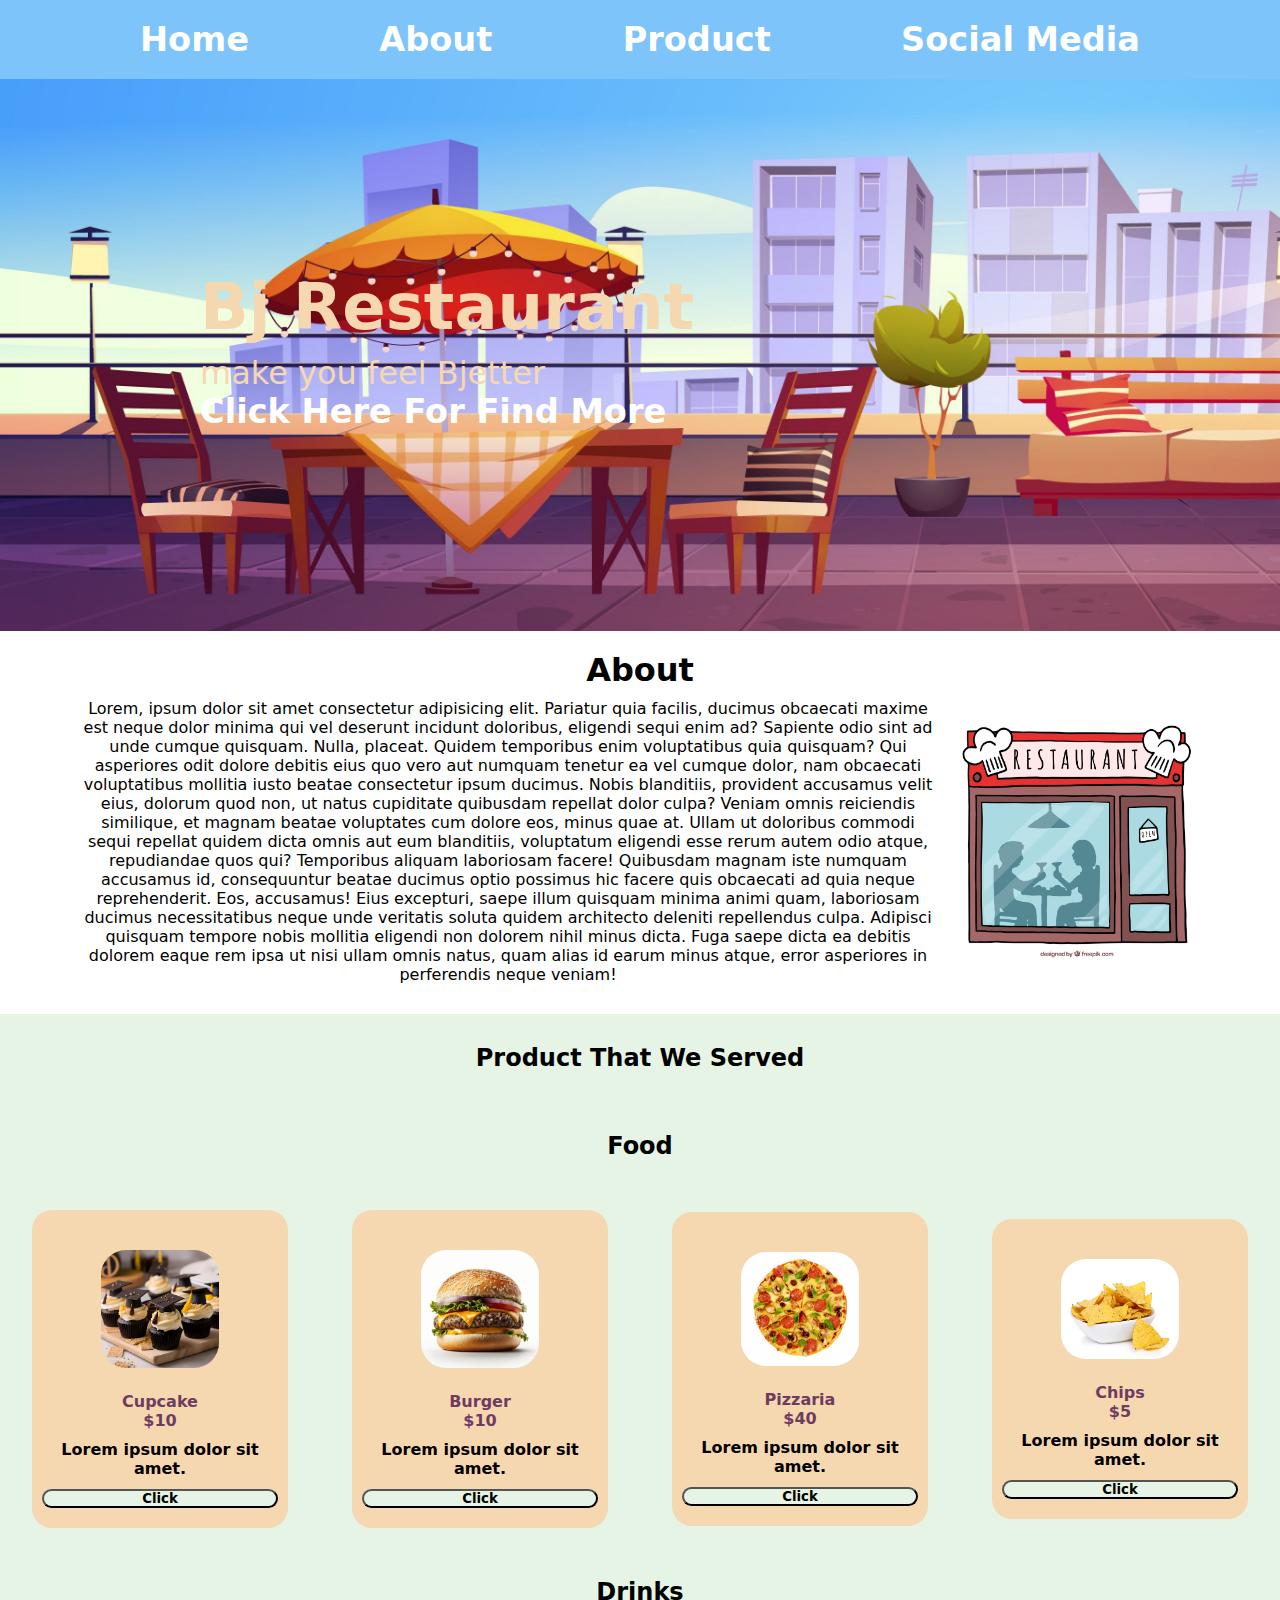
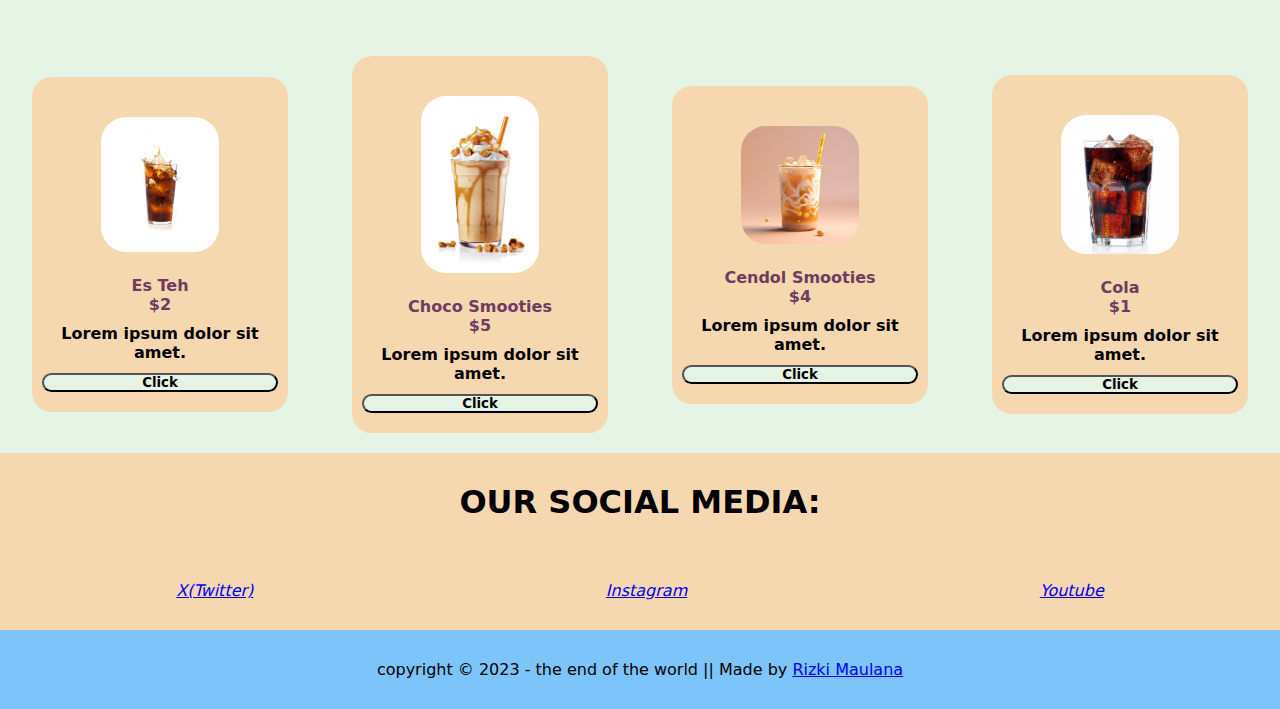
==== product-landing.html @ 8fbfec08 "first commit" ====
<!DOCTYPE html>
<html lang="en">
  <head>
    <meta charset="UTF-8" />
    <meta
      name="viewport"
      content="width=device-width, initial-scale=1.0"
    />
    <link
      rel="preconnect"
      href="https://fonts.googleapis.com"
    />
    <link
      rel="preconnect"
      href="https://fonts.gstatic.com"
      crossorigin
    />
    <link
      href="https://fonts.googleapis.com/css2?family=Noto+Sans+SC:wght@100&family=Roboto:wght@100&display=swap"
      rel="stylesheet"
    />
    <link
      rel="stylesheet"
      href="styles.css"
    />
    <link
      rel="stylesheet"
      href="https://cdnjs.cloudflare.com/ajax/libs/font-awesome/6.5.1/css/all.min.css"
      integrity="sha512-DTOQO9RWCH3ppGqcWaEA1BIZOC6xxalwEsw9c2QQeAIftl+Vegovlnee1c9QX4TctnWMn13TZye+giMm8e2LwA=="
      crossorigin="anonymous"
      referrerpolicy="no-referrer"
    />
    <title>Bj Restaurant</title>
  </head>
  <body>
    <!-- navbar -->

    <nav class="navbar">
      <ul>
        <li><a href="#home">Home</a></li>
        <li><a href="#about">About</a></li>
        <li><a href="#product">Product</a></li>
        <li><a href="#social">Social Media</a></li>
      </ul>
    </nav>

    <!-- hero section -->

    <section
      id="home"
      class="hero-section"
    >
      <div class="container-hero">
        <h1>Bj Restaurant</h1>
        <p>make you feel Bjetter</p>
        <a href="#about">Click Here For Find More</a>
      </div>
    </section>

    <!-- the end of hero section-->

    <!-- about -->

    <section
      id="about"
      class="about-section"
    >
      <div class="title-about">
        <h1>About</h1>
      </div>
      <div class="about-container">
        <div class="items item-1">
          <p>
            Lorem, ipsum dolor sit amet consectetur adipisicing elit. Pariatur quia facilis, ducimus obcaecati maxime est neque dolor minima qui vel deserunt incidunt doloribus, eligendi sequi enim ad? Sapiente odio sint ad unde cumque
            quisquam. Nulla, placeat. Quidem temporibus enim voluptatibus quia quisquam? Qui asperiores odit dolore debitis eius quo vero aut numquam tenetur ea vel cumque dolor, nam obcaecati voluptatibus mollitia iusto beatae consectetur
            ipsum ducimus. Nobis blanditiis, provident accusamus velit eius, dolorum quod non, ut natus cupiditate quibusdam repellat dolor culpa? Veniam omnis reiciendis similique, et magnam beatae voluptates cum dolore eos, minus quae at.
            Ullam ut doloribus commodi sequi repellat quidem dicta omnis aut eum blanditiis, voluptatum eligendi esse rerum autem odio atque, repudiandae quos qui? Temporibus aliquam laboriosam facere! Quibusdam magnam iste numquam
            accusamus id, consequuntur beatae ducimus optio possimus hic facere quis obcaecati ad quia neque reprehenderit. Eos, accusamus! Eius excepturi, saepe illum quisquam minima animi quam, laboriosam ducimus necessitatibus neque unde
            veritatis soluta quidem architecto deleniti repellendus culpa. Adipisci quisquam tempore nobis mollitia eligendi non dolorem nihil minus dicta. Fuga saepe dicta ea debitis dolorem eaque rem ipsa ut nisi ullam omnis natus, quam
            alias id earum minus atque, error asperiores in perferendis neque veniam!
          </p>
        </div>
        <div class="items item-2">
          <img
            src="img/63111-OCE51F-783.jpg"
            alt="gambar"
          />
        </div>
      </div>
    </section>

    <!-- the end of about section -->

    <!-- product -->

    <section
      class="product"
      id="product"
    >
      <div class="product-title">
        <h2>Product That We Served</h2>
      </div>

      <!-- Foods -->

      <div class="product-food">
        <h2>Food</h2>
      </div>
      <div class="container-cards">
        <div class="cards card-1">
          <img
            src="img/cupcake.jpg"
            alt="cupcake"
          />
          <h4>Cupcake</h4>
          <h4>$10</h4>
          <p>Lorem ipsum dolor sit amet.</p>
          <button>Click</button>
        </div>
        <div class="cards card-2">
          <img
            src="img/78178740_Fresh beef burger isolated -1.jpg"
            alt="burger"
          />
          <h4>Burger</h4>
          <h4>$10</h4>
          <p>Lorem ipsum dolor sit amet.</p>
          <button>Click</button>
        </div>
        <div class="cards card-3">
          <img
            src="img/delicious-italian-food.jpg"
            alt="pizza"
          />
          <h4>Pizzaria</h4>
          <h4>$40</h4>
          <p>Lorem ipsum dolor sit amet.</p>
          <button>Click</button>
        </div>
        <div class="cards card-4">
          <img
            src="img/potato-chips.jpg"
            alt="chips"
          />
          <h4>Chips</h4>
          <h4>$5</h4>
          <p>Lorem ipsum dolor sit amet.</p>
          <button>Click</button>
        </div>
      </div>

      <!-- Drinks -->

      <div class="product-drink">
        <h2>Drinks</h2>
      </div>
      <div class="container-cards">
        <div class="cards card-1">
          <img
            src="img/esteh.jpg"
            alt="Es Teh"
          />
          <h4>Es Teh</h4>
          <h4>$2</h4>
          <p>Lorem ipsum dolor sit amet.</p>
          <button>Click</button>
        </div>
        <div class="cards card-2">
          <img
            src="img/choco smooties.jpg"
            alt="Smooties"
          />
          <h4>Choco Smooties</h4>
          <h4>$5</h4>
          <p>Lorem ipsum dolor sit amet.</p>
          <button>Click</button>
        </div>
        <div class="cards card-3">
          <img
            src="img/cendol_smooties.jpg"
            alt="Cendol Smooties"
          />
          <h4>Cendol Smooties</h4>
          <h4>$4</h4>
          <p>Lorem ipsum dolor sit amet.</p>
          <button>Click</button>
        </div>
        <div class="cards card-4">
          <img
            src="img/cola.jpg"
            alt="Cola"
          />
          <h4>Cola</h4>
          <h4>$1</h4>
          <p>Lorem ipsum dolor sit amet.</p>
          <button>Click</button>
        </div>
      </div>
    </section>

    <!-- social media -->

    <section
      id="social"
      class="social"
    >
      <h1>OUR SOCIAL MEDIA:</h1>
      <div class="container-social">
        <div class="items-social">
          <a
            href="http://x.com"
            target="_blank"
            rel="noopener noreferrer"
          >
            <i class="fa-brands fa-x-twitter"> X(Twitter)</i>
          </a>
        </div>
        <div class="items-social">
          <a
            href="http://instagram.com"
            target="_blank"
            rel="noopener noreferrer"
          >
            <i class="fa-brands fa-instagram"> Instagram</i>
          </a>
        </div>
        <div class="items-social">
          <a
            href="http://youtube.com"
            target="_blank"
            rel="noopener noreferrer"
          >
            <i class="fa-brands fa-youtube"> Youtube</i>
          </a>
        </div>
      </div>
    </section>
    <footer>
      <p>
        copyright &#169; 2023 - the end of the world || Made by
        <a
          href="http://instagram.com/smpkmldk12"
          target="_blank"
          rel="noopener noreferrer"
          >Rizki Maulana</a
        >
      </p>
    </footer>
  </body>
</html>
---- styles.css ----
*,
html {
  padding: 0;
  margin: 0;
  box-sizing: border-box;
  font-family: system-ui, -apple-system, BlinkMacSystemFont, 'Segoe UI', Roboto, Oxygen, Ubuntu, Cantarell, 'Open Sans', 'Helvetica Neue', sans-serif;
  scroll-behavior: smooth;
}

:root {
  --light-blue: #e5f4e4;
  --wheat: #f5d7b0;
  --white: #fff;
  --purple: #6e3c61;
  --blue: #7cc4f9;
  --brown: #4c2d37;
}

/* navbar */

nav {
  position: fixed;
  padding: 20px 20px;
  width: 100%;
  background-color: var(--blue);
  z-index: 1;
}

ul {
  padding: 0 120px;
  display: flex;
  justify-content: space-between;
  list-style-type: none;
}

li a {
  position: relative;
  font-size: 2.1rem;
  font-weight: 600;
  text-decoration: none;
  color: var(--white);
}

/* underline */
li a::before {
  content: '';
  position: absolute;
  bottom: -2px;
  height: 4px;
  width: 0;
  background-color: var(--white);
  border-radius: 50px;
  transition: width 0.3s ease-in-out;
}

/* when the text hovered */
li a:hover:before {
  width: 100%;
}

/* end of nav */

/* hero section */

.container-hero {
  position: relative;
  background-color: var(--blue);
  background-image: url(img/hero-3.jpg);
  background-repeat: no-repeat;
  background-size: cover;
  top: 70px;
  color: var(--wheat);
  font-size: 2rem;
  padding: 200px 200px;
}

.container-hero p {
  padding-top: 10px;
  color: var(--wheat);
}

.container-hero a {
  position: relative;
  font-size: 2.1rem;
  font-weight: 600;
  text-decoration: none;
  color: var(--white);
}

.container-hero a::before {
  content: '';
  position: absolute;
  bottom: -2px;
  height: 4px;
  width: 0;
  background-color: var(--white);
  border-radius: 50px;
  transition: width 0.3s ease-in-out;
}

.container-hero a:hover:before {
  width: 100%;
}

/* the end of hero section */

/* about section */

.about-section {
  position: relative;
  width: 100%;
  height: auto;
  top: 80px;
  padding: 10px 30px;
  text-align: center;
}

.about-container {
  display: flex;
  align-items: center;
  justify-content: center;
  gap: 20px;
}

.title-about {
  margin-bottom: 10px;
}

.item-1 {
  /* border: 2px solid black; */
  width: 70%;
  height: 10%;
}

.item-2 {
  /* border: 2px solid black; */
  width: 20%;
  height: 10%;
}

.item-2 img {
  width: 100%;
  height: 100%;
}

/* the end of about section */

/* products */

.product {
  position: relative;
  top: 100px;
  width: 100%;
  height: auto;
}

.cards img {
  width: 204px;
  height: 204px;
  border-radius: 25px;
  margin: 20px;
}

.product-title {
  display: flex;
  align-items: center;
  justify-content: center;
  padding: 30px 0;
  background-color: var(--light-blue);
}

.product-food,
.product-drink {
  display: flex;
  align-items: center;
  justify-content: center;
  padding: 30px 0;
  background-color: var(--light-blue);
}

.container-cards {
  display: flex;
  align-items: center;
  justify-content: space-around;
  padding: 20px 0;
  background-color: var(--light-blue);
}

.cards {
  width: 20%;
  height: 10%;
  padding: 20px 10px;
  text-align: center;
  gap: 20px;
  border-radius: 20px;
  background-color: var(--wheat);
}

.cards img {
  width: 50%;
  height: 20%;
}

.cards p {
  margin: 10px 0;
  font-weight: 600;
}

.cards button {
  width: 100%;
  height: 100%;
  background-color: var(--light-blue);
  font-weight: bold;
  border-radius: 20px;
}

.cards button:hover {
  cursor: pointer;
  background-color: var(--blue);
}

.cards h4 {
  color: var(--purple);
  font: 600;
}

/* Social */

.social {
  position: relative;
  top: 100px;
  width: 100%;
  height: 40%;
  background-color: var(--wheat);
}

.social h1,
.container-social {
  text-align: center;
  padding: 30px 0;
}

.container-social {
  display: flex;
  align-items: center;
  justify-content: space-around;
}

/* the end of social */

/* footer */
footer {
  position: relative;
  width: 100%;
  height: auto;
  top: 100px;
  background-color: var(--blue);
  padding: 30px 0;
  text-align: center;
  z-index: 3;
}
/* the end of footer */

/* mobile devices */

/* tablet */
@media only screen and (min-width: 769px) and (max-width: 1024px) {
  li a {
    font-size: 1.7rem;
  }
}

/* mobile phone */
@media only screen and (min-width: 481px) and (max-width: 768px) {
  .container-hero {
    top: 20px;
  }

  li a {
    font-size: 0.7em;
  }

  .container-hero,
  .container-hero a {
    font-size: 1rem;
  }

  .about h1 .title-about h1 {
    font-size: 1rem;
  }

  .items {
    border: 1px solid black;
  }
}
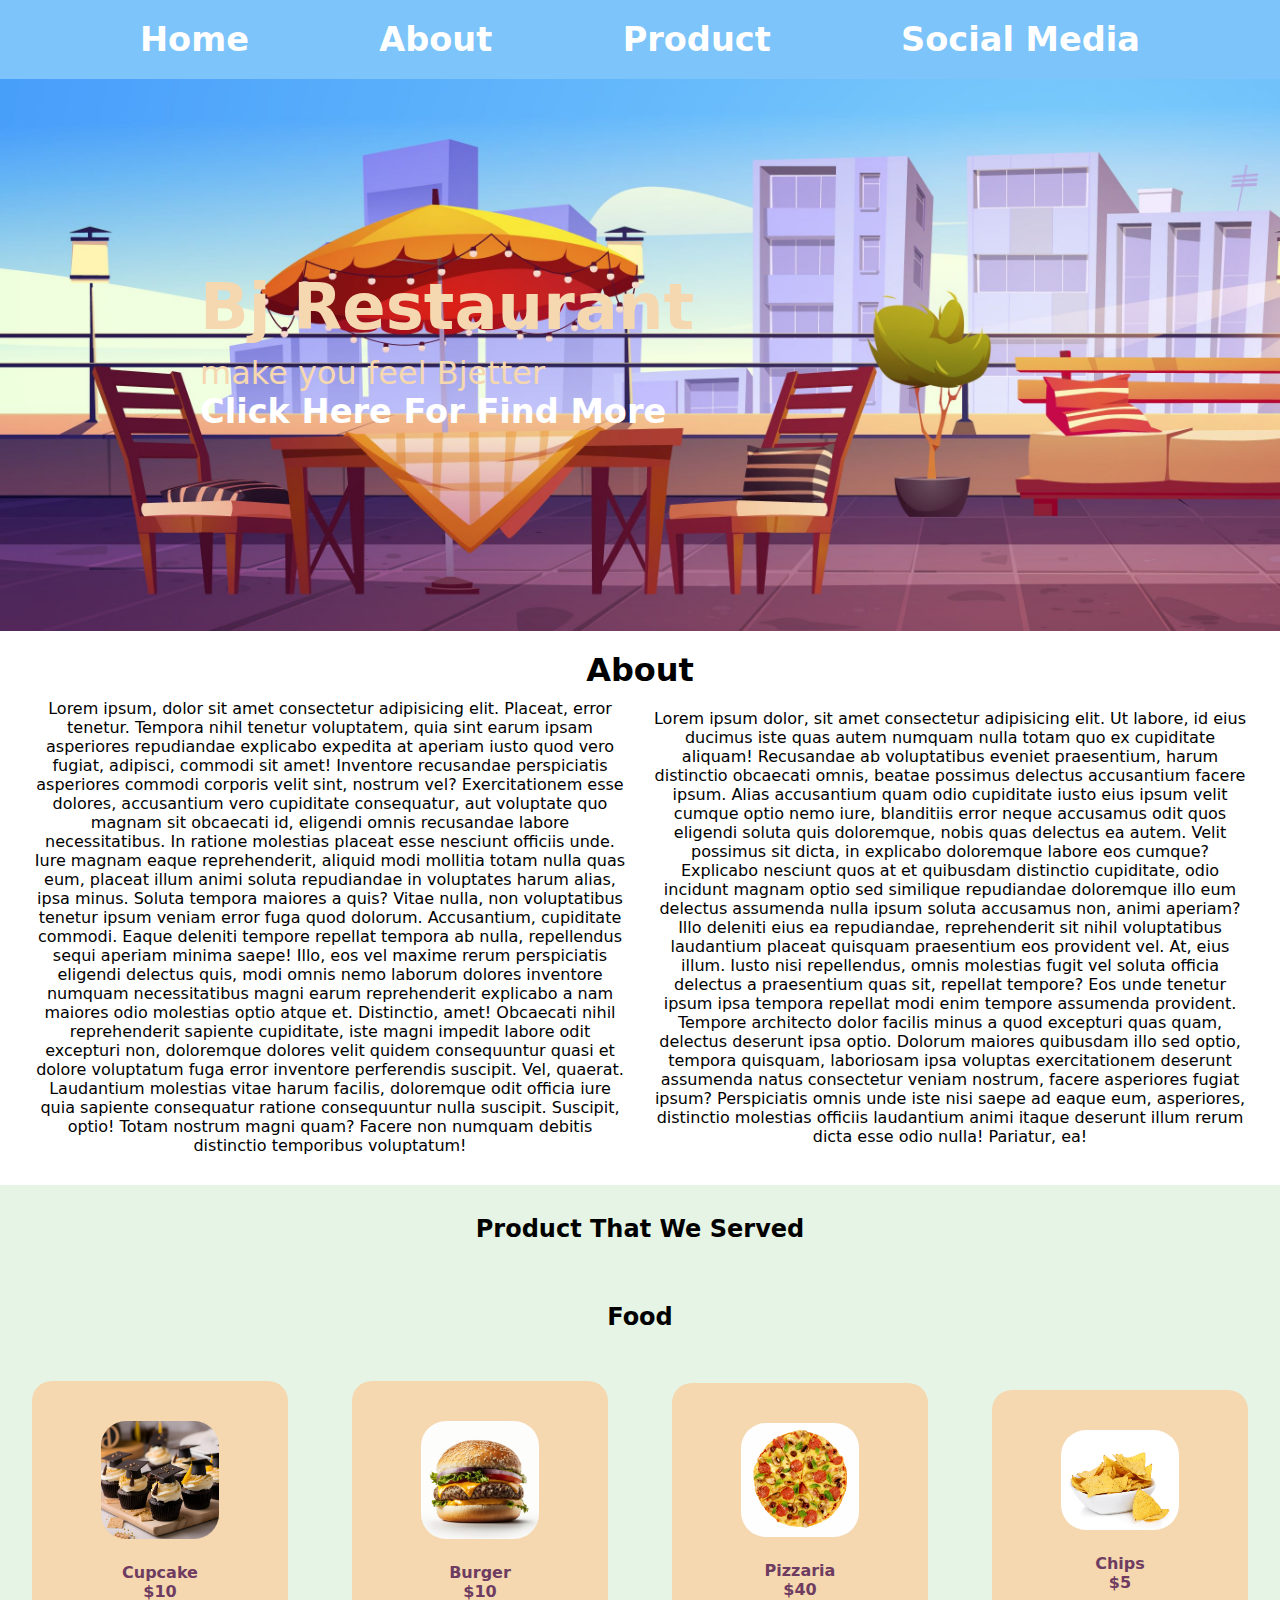
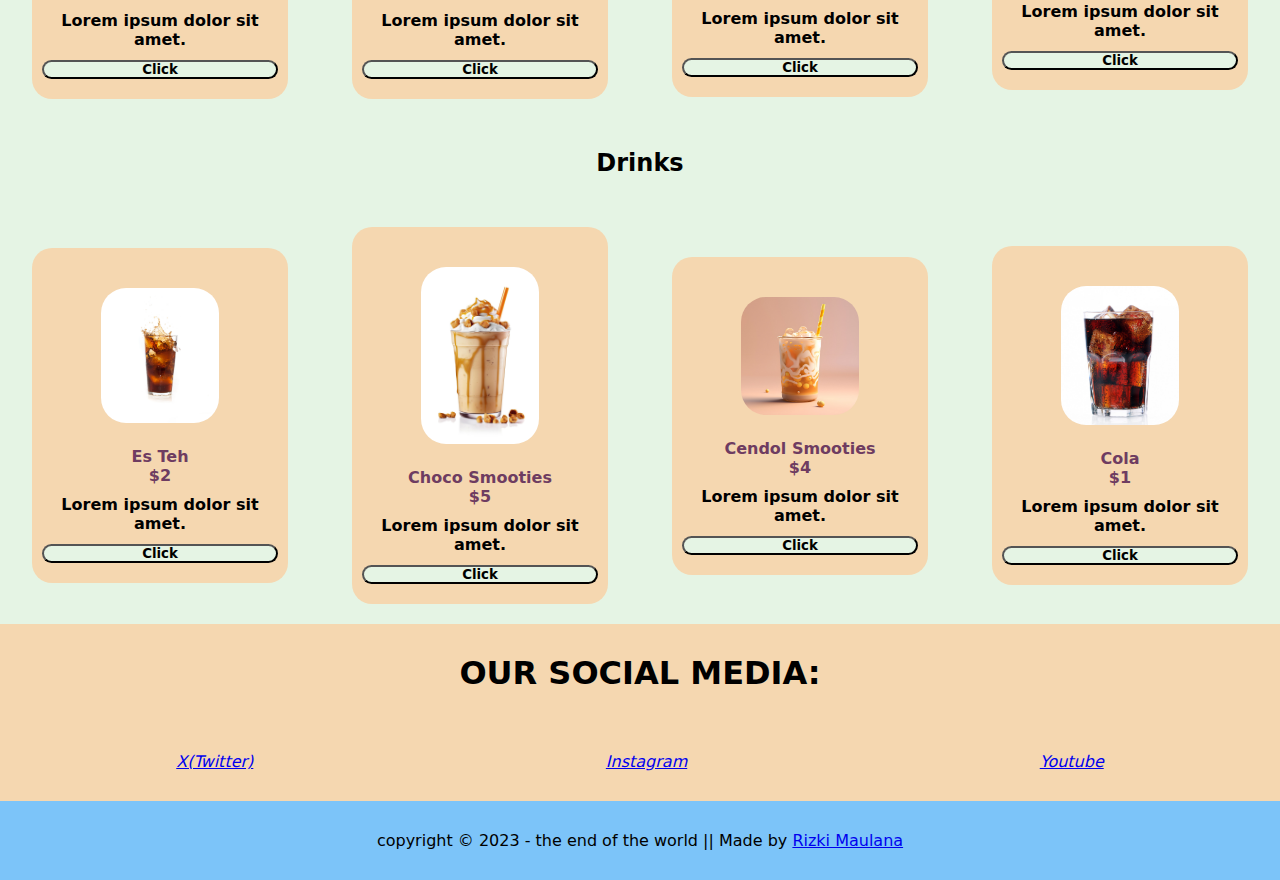
==== commit 4631f7c3: "apus foto ganti tulisan" ====
--- a/product-landing.html
+++ b/product-landing.html
@@ -71,20 +71,26 @@
       <div class="about-container">
         <div class="items item-1">
           <p>
-            Lorem, ipsum dolor sit amet consectetur adipisicing elit. Pariatur quia facilis, ducimus obcaecati maxime est neque dolor minima qui vel deserunt incidunt doloribus, eligendi sequi enim ad? Sapiente odio sint ad unde cumque
-            quisquam. Nulla, placeat. Quidem temporibus enim voluptatibus quia quisquam? Qui asperiores odit dolore debitis eius quo vero aut numquam tenetur ea vel cumque dolor, nam obcaecati voluptatibus mollitia iusto beatae consectetur
-            ipsum ducimus. Nobis blanditiis, provident accusamus velit eius, dolorum quod non, ut natus cupiditate quibusdam repellat dolor culpa? Veniam omnis reiciendis similique, et magnam beatae voluptates cum dolore eos, minus quae at.
-            Ullam ut doloribus commodi sequi repellat quidem dicta omnis aut eum blanditiis, voluptatum eligendi esse rerum autem odio atque, repudiandae quos qui? Temporibus aliquam laboriosam facere! Quibusdam magnam iste numquam
-            accusamus id, consequuntur beatae ducimus optio possimus hic facere quis obcaecati ad quia neque reprehenderit. Eos, accusamus! Eius excepturi, saepe illum quisquam minima animi quam, laboriosam ducimus necessitatibus neque unde
-            veritatis soluta quidem architecto deleniti repellendus culpa. Adipisci quisquam tempore nobis mollitia eligendi non dolorem nihil minus dicta. Fuga saepe dicta ea debitis dolorem eaque rem ipsa ut nisi ullam omnis natus, quam
-            alias id earum minus atque, error asperiores in perferendis neque veniam!
+            Lorem ipsum, dolor sit amet consectetur adipisicing elit. Placeat, error tenetur. Tempora nihil tenetur voluptatem, quia sint earum ipsam asperiores repudiandae explicabo expedita at aperiam iusto quod vero fugiat, adipisci,
+            commodi sit amet! Inventore recusandae perspiciatis asperiores commodi corporis velit sint, nostrum vel? Exercitationem esse dolores, accusantium vero cupiditate consequatur, aut voluptate quo magnam sit obcaecati id, eligendi
+            omnis recusandae labore necessitatibus. In ratione molestias placeat esse nesciunt officiis unde. Iure magnam eaque reprehenderit, aliquid modi mollitia totam nulla quas eum, placeat illum animi soluta repudiandae in voluptates
+            harum alias, ipsa minus. Soluta tempora maiores a quis? Vitae nulla, non voluptatibus tenetur ipsum veniam error fuga quod dolorum. Accusantium, cupiditate commodi. Eaque deleniti tempore repellat tempora ab nulla, repellendus
+            sequi aperiam minima saepe! Illo, eos vel maxime rerum perspiciatis eligendi delectus quis, modi omnis nemo laborum dolores inventore numquam necessitatibus magni earum reprehenderit explicabo a nam maiores odio molestias optio
+            atque et. Distinctio, amet! Obcaecati nihil reprehenderit sapiente cupiditate, iste magni impedit labore odit excepturi non, doloremque dolores velit quidem consequuntur quasi et dolore voluptatum fuga error inventore
+            perferendis suscipit. Vel, quaerat. Laudantium molestias vitae harum facilis, doloremque odit officia iure quia sapiente consequatur ratione consequuntur nulla suscipit. Suscipit, optio! Totam nostrum magni quam? Facere non
+            numquam debitis distinctio temporibus voluptatum!
           </p>
         </div>
         <div class="items item-2">
-          <img
-            src="img/63111-OCE51F-783.jpg"
-            alt="gambar"
-          />
+          <p>
+            Lorem ipsum dolor, sit amet consectetur adipisicing elit. Ut labore, id eius ducimus iste quas autem numquam nulla totam quo ex cupiditate aliquam! Recusandae ab voluptatibus eveniet praesentium, harum distinctio obcaecati
+            omnis, beatae possimus delectus accusantium facere ipsum. Alias accusantium quam odio cupiditate iusto eius ipsum velit cumque optio nemo iure, blanditiis error neque accusamus odit quos eligendi soluta quis doloremque, nobis
+            quas delectus ea autem. Velit possimus sit dicta, in explicabo doloremque labore eos cumque? Explicabo nesciunt quos at et quibusdam distinctio cupiditate, odio incidunt magnam optio sed similique repudiandae doloremque illo eum
+            delectus assumenda nulla ipsum soluta accusamus non, animi aperiam? Illo deleniti eius ea repudiandae, reprehenderit sit nihil voluptatibus laudantium placeat quisquam praesentium eos provident vel. At, eius illum. Iusto nisi
+            repellendus, omnis molestias fugit vel soluta officia delectus a praesentium quas sit, repellat tempore? Eos unde tenetur ipsum ipsa tempora repellat modi enim tempore assumenda provident. Tempore architecto dolor facilis minus
+            a quod excepturi quas quam, delectus deserunt ipsa optio. Dolorum maiores quibusdam illo sed optio, tempora quisquam, laboriosam ipsa voluptas exercitationem deserunt assumenda natus consectetur veniam nostrum, facere asperiores
+            fugiat ipsum? Perspiciatis omnis unde iste nisi saepe ad eaque eum, asperiores, distinctio molestias officiis laudantium animi itaque deserunt illum rerum dicta esse odio nulla! Pariatur, ea!
+          </p>
         </div>
       </div>
     </section>
--- a/styles.css
+++ b/styles.css
@@ -128,13 +128,13 @@
 
 .item-1 {
   /* border: 2px solid black; */
-  width: 70%;
+  width: 50%;
   height: 10%;
 }
 
 .item-2 {
   /* border: 2px solid black; */
-  width: 20%;
+  width: 50%;
   height: 10%;
 }
 
@@ -268,6 +268,10 @@
   li a {
     font-size: 1.7rem;
   }
+
+  .items {
+    border: 2px solid black;
+  }
 }
 
 /* mobile phone */
@@ -276,6 +280,11 @@
     top: 20px;
   }
 
+  ul {
+    justify-content: start;
+    gap: 10px;
+  }
+
   li a {
     font-size: 0.7em;
   }
@@ -286,10 +295,14 @@
   }
 
   .about h1 .title-about h1 {
+    font-size: 0.4rem;
+  }
+
+  .items {
+    border: 2px solid aquamarine;
+  }
+
+  .item-1 p {
     font-size: 1rem;
   }
-
-  .items {
-    border: 1px solid black;
-  }
-}
+}
